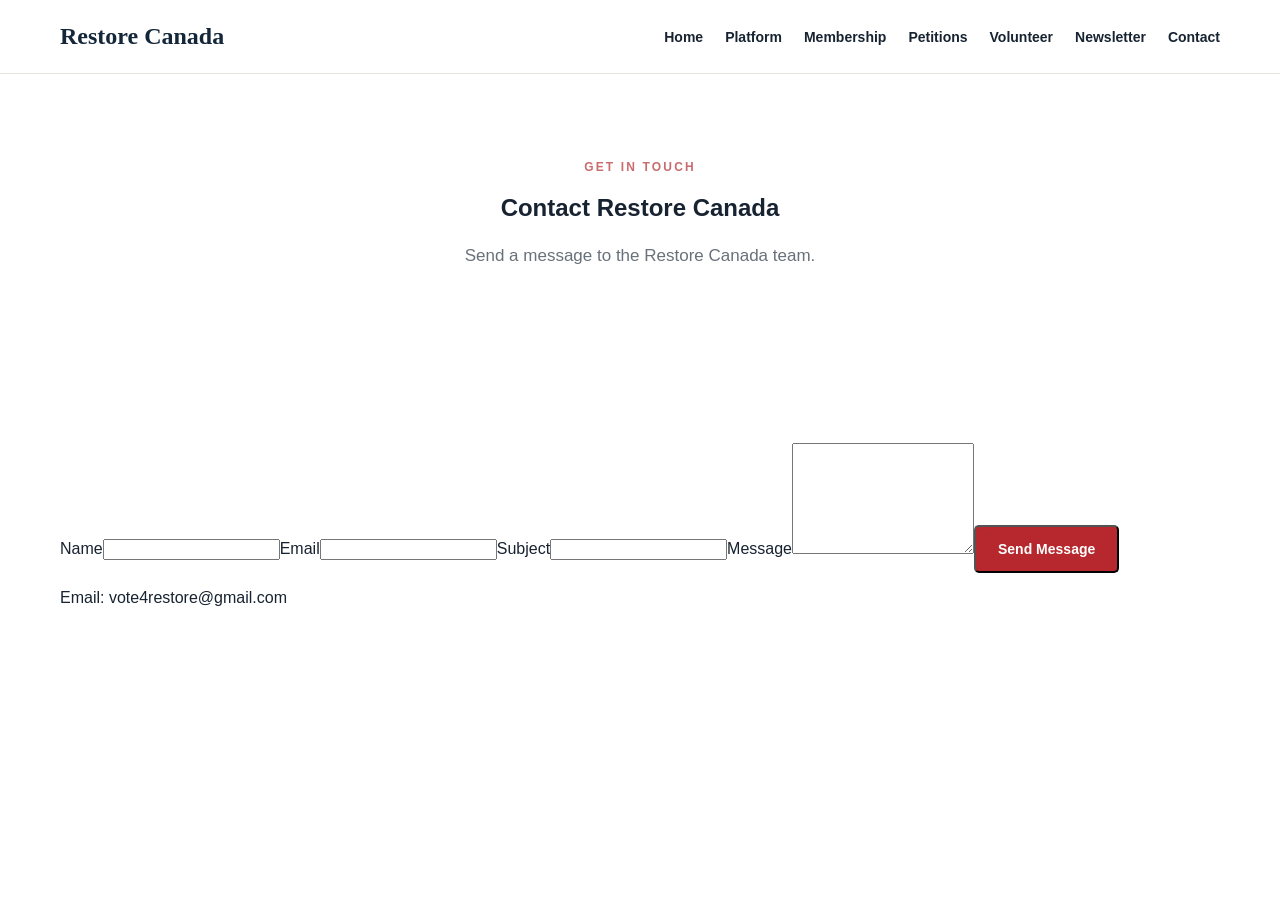
==== contact.html @ b33e747f "Add contact page" ====
<!doctype html><html><head><meta charset="utf-8"><meta name="viewport" content="width=device-width,initial-scale=1"><title>Contact | Restore Canada</title><link rel="stylesheet" href="style.css"></head><body><header><div class="wrap header"><a class="logo" href="index.html">Restore Canada</a><nav><a href="index.html">Home</a><a href="platform.html">Platform</a><a href="membership.html">Membership</a><a href="petitions.html">Petitions</a><a href="volunteer.html">Volunteer</a><a href="newsletter.html">Newsletter</a><a href="contact.html">Contact</a></nav></div></header><section class="pagehero"><div class="wrap center"><div class="kicker">Get in touch</div><h1>Contact Restore Canada</h1><p class="intro">Send a message to the Restore Canada team.</p></div></section><section><div class="wrap formwrap"><form action="https://formsubmit.co/vote4restore@gmail.com" method="POST"><input type="hidden" name="_subject" value="Restore Canada Website Contact"><input type="hidden" name="_captcha" value="false"><label>Name<input name="Name" required></label><label>Email<input type="email" name="Email" required></label><label>Subject<input name="Subject"></label><label>Message<textarea name="Message" rows="7" required></textarea></label><button class="btn btn-red" type="submit">Send Message</button></form><p class="note">Email: <a href="mailto:vote4restore@gmail.com">vote4restore@gmail.com</a></p></div></section></body></html>
---- style.css ----
:root{--navy:#13263a;--red:#b6282e;--cream:#f6f1e7;--ink:#172331;--muted:#68717a;--white:#fff}*{box-sizing:border-box}html{scroll-behavior:smooth}body{margin:0;font-family:Arial,Helvetica,sans-serif;color:var(--ink);background:#fff}a{text-decoration:none;color:inherit}.wrap{width:min(1160px,92%);margin:auto}header{height:74px;background:#fff;border-bottom:1px solid #e8e5df;display:flex;align-items:center;position:sticky;top:0;z-index:20}.header{display:flex;align-items:center;justify-content:space-between;gap:28px}.logo{font-family:Georgia,serif;font-weight:800;font-size:24px;color:var(--navy)}nav{display:flex;gap:22px;align-items:center;font-size:14px;font-weight:700}nav a:hover{color:var(--red)}.menu{display:none;background:none;border:0;font-size:26px}.hero{min-height:600px;display:flex;align-items:center;background:linear-gradient(90deg,rgba(13,31,47,.90),rgba(13,31,47,.48)),url('https://pcweb2.azureedge.net/-/media/WET4/voyage-travel/conseils-tips/choisis-canada-choose/unique-experiences-1200-630.jpg?modified=20250516145007') center/cover;color:#fff}.hero .content{max-width:720px;padding:70px 0}.kicker{text-transform:uppercase;letter-spacing:.18em;font-size:12px;font-weight:800;color:#c96c6f}.hero .kicker{color:#f2c5c6}.hero h1{font-family:Georgia,serif;font-size:68px;line-height:1.03;margin:12px 0 18px}.hero p{font-size:20px;line-height:1.7;max-width:650px;color:#eef2f5}.buttons{display:flex;gap:12px;margin-top:30px;flex-wrap:wrap}.btn{display:inline-block;padding:14px 22px;border-radius:5px;font-weight:800;font-size:14px}.btn-red{background:var(--red);color:#fff}.btn-light{background:#fff;color:var(--navy)}section{padding:86px 0}.cream{background:var(--cream)}.center{text-align:center}.section-title{font-family:Georgia,serif;font-size:43px;color:var(--navy);margin:8px 0 18px}.intro{max-width:760px;margin:0 auto;color:var(--muted);font-size:17px;line-height:1.7}.grid4{display:grid;grid-template-columns:repeat(4,1fr);gap:22px;margin-top:45px}.principle{background:#fff;border:1px solid #e5e0d7;border-radius:8px;padding:30px 25px;min-height:235px}.icon{width:48px;height:48px;border-radius:50%;background:#f2dedc;color:var(--red);display:grid;place-items:center;font-weight:900;margin-bottom:22px}.principle h3{font-family:Georgia,serif;font-size:21px;color:var(--navy)}.principle p{color:var(--muted);line-height:1.65;font-size:14px}.mission{display:grid;grid-template-columns:1.05fr .95fr;gap:70px;align-items:center}.mission h2{font-family:Georgia,serif;font-size:46px;color:var(--navy);margin:8px 0 20px}.mission p{color:var(--muted);line-height:1.75}.commit{background:var(--navy);color:#fff;padding:36px;border-radius:8px}.commit h3{font-family:Georgia,serif;font-size:24px;margin-top:0}.commit li{margin:14px 0;color:#e2e8ed}.involve{background:var(--navy);color:#fff}.involve .section-title{color:#fff}.involve .intro{color:#d8e0e6}.involve .buttons{justify-content:center}footer{background:#0d1c29;color:#c8d0d7;padding:55px 0 24px}.foot{display:grid;grid-template-columns:1.5fr 2fr;gap:50px}.footlinks{display:flex;gap:18px;flex-wrap:wrap;font-size:13px}.copyright{border-top:1px solid #33414d;margin-top:35px;padding-top:20px;font-size:12px;color:#8997a3}@media(max-width:900px){nav{display:none}.menu{display:block}.grid4{grid-template-columns:1fr 1fr}.mission{grid-template-columns:1fr}.hero h1{font-size:52px}.foot{grid-template-columns:1fr}}@media(max-width:600px){.grid4{grid-template-columns:1fr}.hero h1{font-size:43px}.hero p{font-size:17px}.section-title{font-size:36px}}
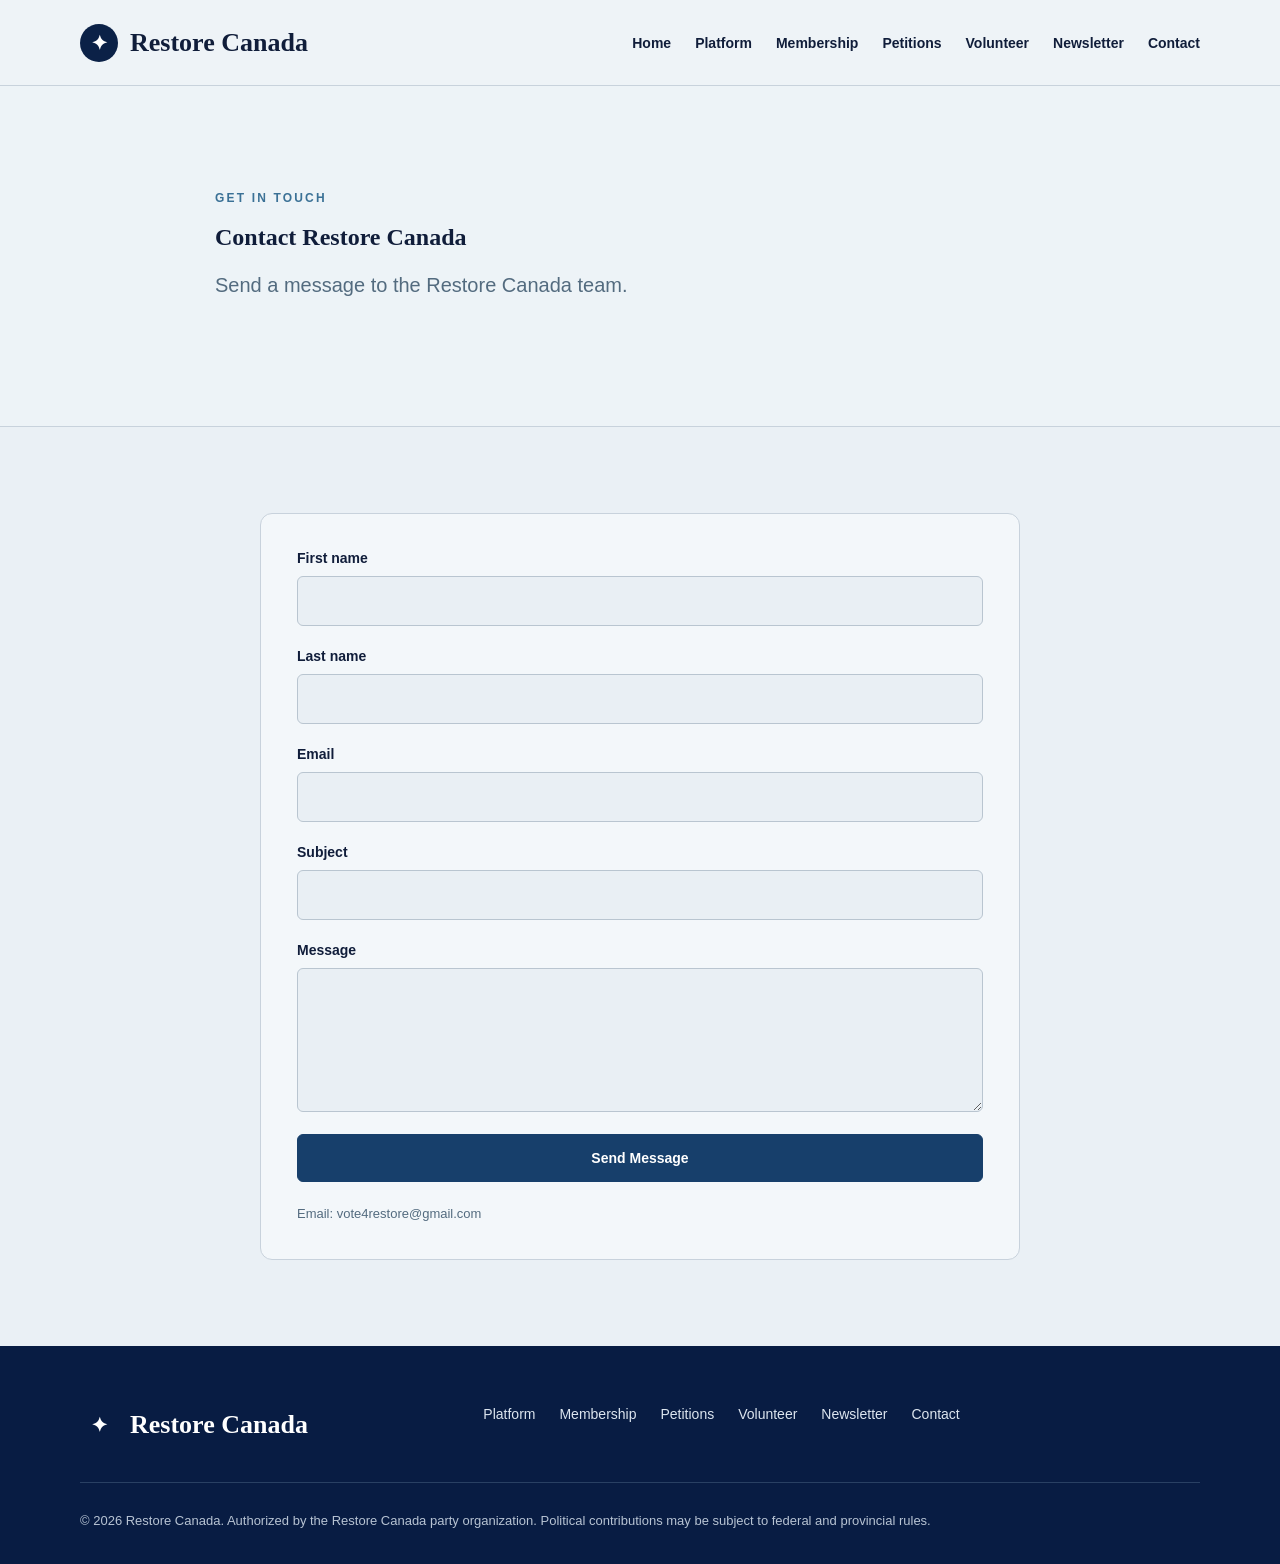
==== commit 01c3babb: "Restyle contact page to match supplied reference" ====
--- a/contact.html
+++ b/contact.html
@@ -1 +1 @@
-<!doctype html><html><head><meta charset="utf-8"><meta name="viewport" content="width=device-width,initial-scale=1"><title>Contact | Restore Canada</title><link rel="stylesheet" href="style.css"></head><body><header><div class="wrap header"><a class="logo" href="index.html">Restore Canada</a><nav><a href="index.html">Home</a><a href="platform.html">Platform</a><a href="membership.html">Membership</a><a href="petitions.html">Petitions</a><a href="volunteer.html">Volunteer</a><a href="newsletter.html">Newsletter</a><a href="contact.html">Contact</a></nav></div></header><section class="pagehero"><div class="wrap center"><div class="kicker">Get in touch</div><h1>Contact Restore Canada</h1><p class="intro">Send a message to the Restore Canada team.</p></div></section><section><div class="wrap formwrap"><form action="https://formsubmit.co/vote4restore@gmail.com" method="POST"><input type="hidden" name="_subject" value="Restore Canada Website Contact"><input type="hidden" name="_captcha" value="false"><label>Name<input name="Name" required></label><label>Email<input type="email" name="Email" required></label><label>Subject<input name="Subject"></label><label>Message<textarea name="Message" rows="7" required></textarea></label><button class="btn btn-red" type="submit">Send Message</button></form><p class="note">Email: <a href="mailto:vote4restore@gmail.com">vote4restore@gmail.com</a></p></div></section></body></html>+<!doctype html><html><head><meta charset="utf-8"><meta name="viewport" content="width=device-width,initial-scale=1"><title>Contact | Restore Canada</title><link rel="stylesheet" href="style.css"></head><body><header><div class="wrap header"><a class="logo" href="index.html">Restore Canada</a><nav id="nav"><a href="index.html">Home</a><a href="platform.html">Platform</a><a href="membership.html">Membership</a><a href="petitions.html">Petitions</a><a href="volunteer.html">Volunteer</a><a href="newsletter.html">Newsletter</a><a href="contact.html">Contact</a></nav><button class="menu" onclick="document.getElementById('nav').classList.toggle('open')">☰</button></div></header><section class="pagehero"><div class="wrap"><div class="kicker">Get in touch</div><h1>Contact Restore Canada</h1><p>Send a message to the Restore Canada team.</p></div></section><section><div class="wrap formwrap"><form action="https://formsubmit.co/vote4restore@gmail.com" method="POST"><input type="hidden" name="_subject" value="Restore Canada Website Contact"><input type="hidden" name="_captcha" value="false"><label>First name<input name="First name" required></label><label>Last name<input name="Last name"></label><label>Email<input type="email" name="Email" required></label><label>Subject<input name="Subject"></label><label>Message<textarea name="Message" rows="7" required></textarea></label><button class="btn btn-red" type="submit">Send Message</button><div class="note">Email: <a href="mailto:vote4restore@gmail.com">vote4restore@gmail.com</a></div></form></div></section><footer><div class="wrap"><div class="foot"><a class="logo" href="index.html">Restore Canada</a><div class="footlinks"><a href="platform.html">Platform</a><a href="membership.html">Membership</a><a href="petitions.html">Petitions</a><a href="volunteer.html">Volunteer</a><a href="newsletter.html">Newsletter</a><a href="contact.html">Contact</a></div></div><div class="copyright">© 2026 Restore Canada. Authorized by the Restore Canada party organization. Political contributions may be subject to federal and provincial rules.</div></div></footer></body></html>
--- a/style.css
+++ b/style.css
@@ -1 +1 @@
-:root{--navy:#13263a;--red:#b6282e;--cream:#f6f1e7;--ink:#172331;--muted:#68717a;--white:#fff}*{box-sizing:border-box}html{scroll-behavior:smooth}body{margin:0;font-family:Arial,Helvetica,sans-serif;color:var(--ink);background:#fff}a{text-decoration:none;color:inherit}.wrap{width:min(1160px,92%);margin:auto}header{height:74px;background:#fff;border-bottom:1px solid #e8e5df;display:flex;align-items:center;position:sticky;top:0;z-index:20}.header{display:flex;align-items:center;justify-content:space-between;gap:28px}.logo{font-family:Georgia,serif;font-weight:800;font-size:24px;color:var(--navy)}nav{display:flex;gap:22px;align-items:center;font-size:14px;font-weight:700}nav a:hover{color:var(--red)}.menu{display:none;background:none;border:0;font-size:26px}.hero{min-height:600px;display:flex;align-items:center;background:linear-gradient(90deg,rgba(13,31,47,.90),rgba(13,31,47,.48)),url('https://pcweb2.azureedge.net/-/media/WET4/voyage-travel/conseils-tips/choisis-canada-choose/unique-experiences-1200-630.jpg?modified=20250516145007') center/cover;color:#fff}.hero .content{max-width:720px;padding:70px 0}.kicker{text-transform:uppercase;letter-spacing:.18em;font-size:12px;font-weight:800;color:#c96c6f}.hero .kicker{color:#f2c5c6}.hero h1{font-family:Georgia,serif;font-size:68px;line-height:1.03;margin:12px 0 18px}.hero p{font-size:20px;line-height:1.7;max-width:650px;color:#eef2f5}.buttons{display:flex;gap:12px;margin-top:30px;flex-wrap:wrap}.btn{display:inline-block;padding:14px 22px;border-radius:5px;font-weight:800;font-size:14px}.btn-red{background:var(--red);color:#fff}.btn-light{background:#fff;color:var(--navy)}section{padding:86px 0}.cream{background:var(--cream)}.center{text-align:center}.section-title{font-family:Georgia,serif;font-size:43px;color:var(--navy);margin:8px 0 18px}.intro{max-width:760px;margin:0 auto;color:var(--muted);font-size:17px;line-height:1.7}.grid4{display:grid;grid-template-columns:repeat(4,1fr);gap:22px;margin-top:45px}.principle{background:#fff;border:1px solid #e5e0d7;border-radius:8px;padding:30px 25px;min-height:235px}.icon{width:48px;height:48px;border-radius:50%;background:#f2dedc;color:var(--red);display:grid;place-items:center;font-weight:900;margin-bottom:22px}.principle h3{font-family:Georgia,serif;font-size:21px;color:var(--navy)}.principle p{color:var(--muted);line-height:1.65;font-size:14px}.mission{display:grid;grid-template-columns:1.05fr .95fr;gap:70px;align-items:center}.mission h2{font-family:Georgia,serif;font-size:46px;color:var(--navy);margin:8px 0 20px}.mission p{color:var(--muted);line-height:1.75}.commit{background:var(--navy);color:#fff;padding:36px;border-radius:8px}.commit h3{font-family:Georgia,serif;font-size:24px;margin-top:0}.commit li{margin:14px 0;color:#e2e8ed}.involve{background:var(--navy);color:#fff}.involve .section-title{color:#fff}.involve .intro{color:#d8e0e6}.involve .buttons{justify-content:center}footer{background:#0d1c29;color:#c8d0d7;padding:55px 0 24px}.foot{display:grid;grid-template-columns:1.5fr 2fr;gap:50px}.footlinks{display:flex;gap:18px;flex-wrap:wrap;font-size:13px}.copyright{border-top:1px solid #33414d;margin-top:35px;padding-top:20px;font-size:12px;color:#8997a3}@media(max-width:900px){nav{display:none}.menu{display:block}.grid4{grid-template-columns:1fr 1fr}.mission{grid-template-columns:1fr}.hero h1{font-size:52px}.foot{grid-template-columns:1fr}}@media(max-width:600px){.grid4{grid-template-columns:1fr}.hero h1{font-size:43px}.hero p{font-size:17px}.section-title{font-size:36px}}+:root{--navy:#0b2147;--blue:#214b76;--bg:#eaf0f5;--bg2:#f1f5f8;--ink:#101d3a;--muted:#536b7f;--line:#c8d2dc;--card:#f5f8fa}*{box-sizing:border-box}html{scroll-behavior:smooth}body{margin:0;background:var(--bg);color:var(--ink);font-family:Arial,Helvetica,sans-serif;font-size:16px}a{color:inherit;text-decoration:none}.wrap{width:min(1120px,92%);margin:auto}header{height:86px;background:#eef3f7;border-bottom:1px solid var(--line);display:flex;align-items:center;position:sticky;top:0;z-index:50}.header{display:flex;align-items:center;justify-content:space-between}.logo{font-family:Georgia,serif;font-size:26px;font-weight:700;display:flex;align-items:center;gap:12px;color:var(--ink)}.logo:before{content:'✦';width:38px;height:38px;border-radius:50%;background:var(--navy);color:#fff;display:grid;place-items:center;font-family:Arial;font-size:20px}.menu{display:none;background:none;border:0;font-size:28px;color:var(--ink);cursor:pointer}nav{display:flex;gap:24px;font-size:14px;font-weight:600}nav a:hover{text-decoration:underline}.hero,.pagehero{background:#edf3f7;color:var(--ink);padding:105px 0;border-bottom:1px solid var(--line)}.hero{min-height:520px;display:flex;align-items:center}.hero .content,.pagehero .wrap{max-width:850px;margin-left:auto;margin-right:auto}.kicker{text-transform:uppercase;letter-spacing:.18em;font-size:12px;font-weight:800;color:#3b7196}.hero h1,.pagehero h1,.section-title,.mission h2,.formwrap h2{font-family:Georgia,serif;color:var(--ink);line-height:1.04}.hero h1{font-size:62px;margin:14px 0 22px}.hero p,.pagehero p{font-size:20px;line-height:1.55;color:var(--muted);max-width:690px}.buttons{display:flex;gap:14px;margin-top:30px;flex-wrap:wrap}.btn{display:inline-block;border:1px solid #bcc9d4;border-radius:6px;padding:15px 24px;font-weight:700;font-size:14px;text-align:center;cursor:pointer}.btn-red{background:#173f6b;color:#fff;border-color:#173f6b}.btn-light{background:#f3f6f8;color:var(--ink)}section{padding:86px 0}.cream{background:#e8eef3}.center{text-align:center}.section-title{font-size:44px;margin:9px 0 18px}.intro{color:var(--muted);font-size:17px;line-height:1.6;max-width:760px;margin:0 auto}.grid4{display:grid;grid-template-columns:repeat(4,1fr);gap:22px;margin-top:42px}.principle,.policy-card{background:rgba(255,255,255,.4);border:1px solid var(--line);border-radius:9px;padding:28px;box-shadow:0 2px 7px rgba(11,33,71,.03)}.icon{width:42px;height:42px;border-radius:7px;background:#dfeaf2;color:#3c7195;display:grid;place-items:center;margin-bottom:22px}.principle h3,.policy-card h3{font-family:Georgia,serif;font-size:21px;margin:0 0 10px}.principle p,.policy-card p{font-size:14px;line-height:1.55;color:var(--muted);margin:0}.mission{display:grid;grid-template-columns:1fr 1fr;gap:60px;align-items:center}.mission h2{font-size:46px;margin:10px 0 22px}.mission p{font-size:17px;color:var(--muted);line-height:1.65}.commit{background:rgba(255,255,255,.35);border:1px solid var(--line);border-radius:9px;padding:32px}.commit h3{font-family:Georgia,serif;font-size:24px;margin-top:0}.commit li{margin:16px 0;color:var(--ink);line-height:1.4}.involve{background:#e7edf2;color:var(--ink);border-top:1px solid var(--line);text-align:center}.involve .section-title{color:var(--ink)}.involve .buttons{justify-content:center}.formwrap{max-width:760px}.formwrap form{display:grid;gap:22px;background:rgba(255,255,255,.42);border:1px solid var(--line);border-radius:12px;padding:36px}.formwrap h2{font-size:28px;margin:12px 0 0}label{display:grid;gap:10px;font-size:14px;font-weight:700}input,textarea,select{width:100%;padding:15px;border:1px solid #b9c5d0;border-radius:6px;background:#e9eff4;font:inherit;color:var(--ink);min-height:50px}textarea{resize:vertical}.choice{display:flex;gap:12px;align-items:flex-start;font-weight:400;color:var(--muted)}.choice input{width:18px;height:18px;min-height:0;margin-top:2px}.option-list{display:grid;gap:12px}.option{border:1px solid #bcc7d1;background:#e9eff4;padding:15px;border-radius:6px;font-weight:700}.note{font-size:13px;color:var(--muted);line-height:1.5}.policy-grid{display:grid;grid-template-columns:repeat(2,1fr);gap:14px;margin-top:25px}.policy-card{padding:20px}.policy-section{padding:48px 0;border-top:1px solid var(--line)}.policy-section h2{font-family:Georgia,serif;font-size:34px;margin:0 0 10px}footer{background:#081c43;color:#dce5ef;padding:60px 0 32px}.foot{display:grid;grid-template-columns:1fr 2fr;gap:45px}.foot .logo{color:#fff}.foot .logo:before{background:transparent}.footlinks{display:flex;gap:24px;flex-wrap:wrap;font-size:14px}.copyright{border-top:1px solid #294063;margin-top:38px;padding-top:28px;font-size:13px;line-height:1.55;color:#b7c3d3}@media(max-width:800px){.wrap{width:94%}.grid4{grid-template-columns:1fr 1fr}.mission{grid-template-columns:1fr}.policy-grid{grid-template-columns:1fr}.hero h1{font-size:50px}}@media(max-width:600px){header{height:66px}.logo{font-size:18px;gap:8px}.logo:before{width:28px;height:28px;font-size:15px}.menu{display:block}nav{display:none;position:absolute;top:66px;left:0;right:0;background:#eef3f7;border-bottom:1px solid var(--line);padding:18px 5%;flex-direction:column;gap:16px}nav.open{display:flex}.hero,.pagehero{padding:72px 0}.hero{min-height:340px}.hero .content,.pagehero .wrap{width:100%}.hero h1,.pagehero h1{font-size:35px;margin:10px 0 18px}.hero p,.pagehero p{font-size:16px;line-height:1.55}.buttons{gap:10px}.btn{padding:13px 18px;font-size:12px}section{padding:62px 0}.grid4{grid-template-columns:1fr;gap:18px;margin-top:30px}.principle{padding:22px}.section-title{font-size:30px;text-align:left}.center .intro{text-align:left}.mission{gap:28px}.mission h2{font-size:31px}.mission p{font-size:15px}.commit{padding:22px}.formwrap form{padding:22px;gap:20px}.pagehero{text-align:left}.pagehero .center{text-align:left}.foot{grid-template-columns:1fr}.footlinks{gap:22px}.policy-section{padding:35px 0}.policy-section h2{font-size:28px}.involve .section-title,.involve .intro{text-align:center}.involve .buttons{display:grid}.involve .btn{width:100%}}
